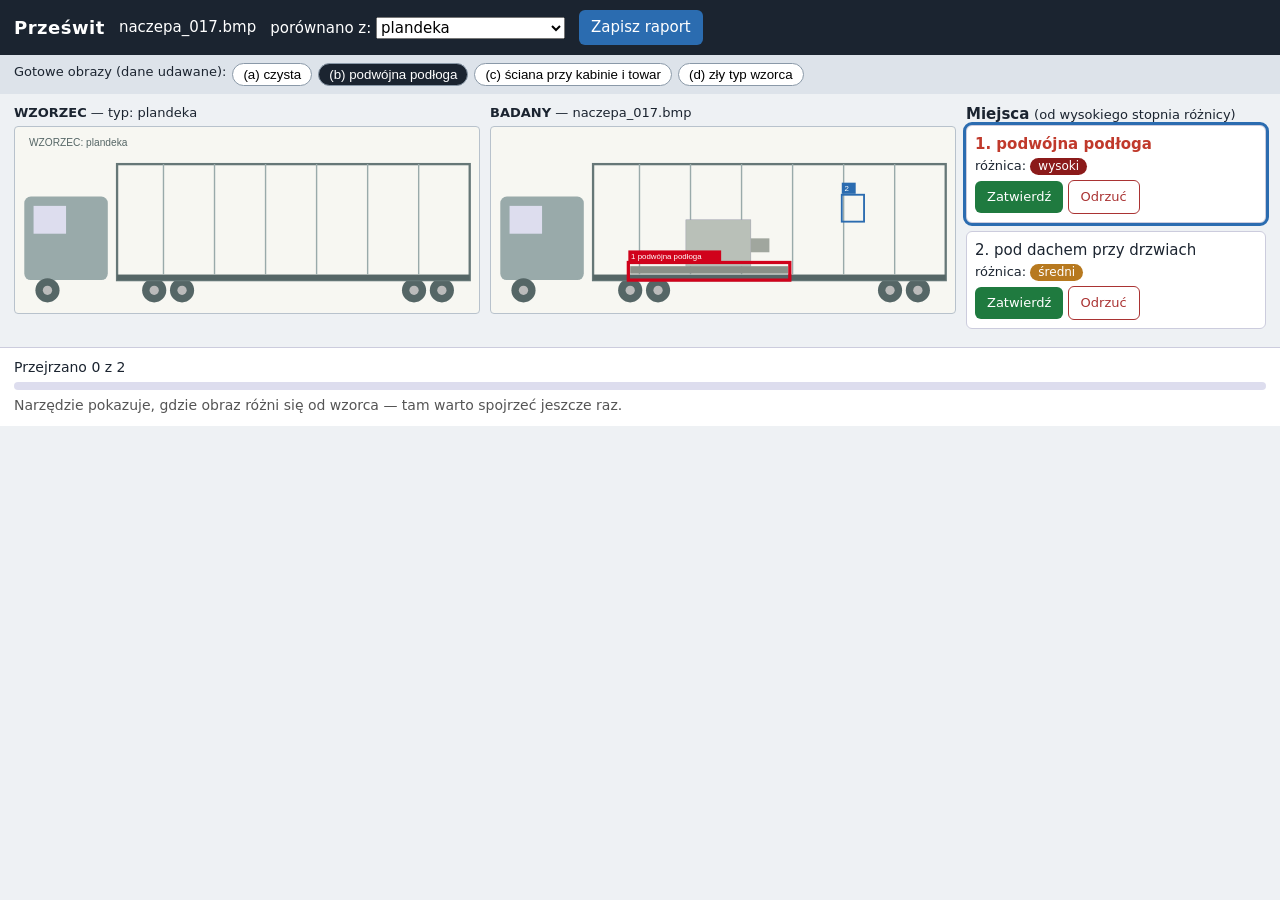
==== makieta/index.html @ 2e0f0852 "Makieta R1 (P31: wariant 3 + lista z boku, P30 A) Co-Authored-By: Claude Opus 5.5 <noreply@anthropic" ====
<!doctype html><html lang="pl"><head><meta charset="utf-8"><meta name="viewport" content="width=device-width,initial-scale=1"><title>Prześwit — makieta R1</title><link rel="stylesheet" href="warianty/wspolne.css"><script src="warianty/wspolne.js"></script>
<!-- R1 (P31, Artur 15:06): wariant 3 (wzorzec obok badanego) + lista miejsc z boku z wariantu 1; lista od wysokiego stopnia (P30 A). Dane udawane (spec §7.2). -->
<style>.uk{display:grid;grid-template-columns:1fr 1fr 300px;gap:10px;padding:10px 14px;align-items:start}
@media(max-width:1000px){.uk{grid-template-columns:1fr 1fr}.lista{grid-column:1/-1}}@media(max-width:640px){.uk{grid-template-columns:1fr}}
.tyt{font-size:13px;margin-bottom:4px}.st{display:inline-block;border-radius:10px;padding:0 8px;font-size:12px;color:#fff}
.st.wysoki{background:#8b1a1a}.st.średni{background:#b7791f}.st.niski{background:#718096}</style></head><body><div id="app"></div><script>
const RANGA = { wysoki: 0, "średni": 1, niski: 2 };
for (const o of Object.values(OBRAZY)) for (const t in o.miejsca) o.miejsca[t].sort((a, b) => RANGA[a.st] - RANGA[b.st]);
function rysuj() {
  const o = OBRAZY[S.obraz], ms = miejsca(); if (S.wyb >= ms.length) S.wyb = 0;
  document.getElementById("app").innerHTML = `<header><b>Prześwit</b><span>${o.plik}</span><span>${htmlTyp()}</span><button class="btn gl" onclick="raport()">Zapisz raport</button></header>${htmlObrazy()}
  <div class="uk"><div><div class="tyt"><b>WZORZEC</b> — typ: ${typ()}</div>${svgNaczepa(S.obraz, { wzorzec: true })}</div>
  <div><div class="tyt"><b>BADANY</b> — ${o.plik}</div>${svgNaczepa(S.obraz, { wybrane: S.wyb })}</div>
  <div class="lista"><b>Miejsca</b> <span style="font-size:13px">(od wysokiego stopnia różnicy)</span>
  ${ms.map((m, i) => `<div class="miejsce ${i === S.wyb ? "wyb" : ""}" onclick="if(event.target.tagName==='DIV'||event.target.tagName==='SPAN'){S.wyb=${i};rysuj()}"><span class="${m.strefa ? "ryzyko" : ""}">${i + 1}. ${nazwa(m)}</span><br><span style="font-size:13px">różnica: <span class="st ${m.st}">${m.st}</span></span>${htmlDecyzja(i)}</div>`).join("") || `<div class="pusto">Brak miejsc różnych od wzorca</div>`}</div></div>
  <div class="stopka">${htmlPasek()}${OSTR}</div>`;
}
rysuj();</script></body></html>
---- makieta/warianty/wspolne.css ----
*{box-sizing:border-box}body{margin:0;font:15px/1.4 system-ui,sans-serif;background:#eef1f4;color:#1b2430}
header{display:flex;flex-wrap:wrap;gap:8px 14px;align-items:center;padding:10px 14px;background:#1b2430;color:#fff}
header b{font-size:18px;letter-spacing:.5px}header select,header button{font:inherit}
.obrazy{display:flex;gap:6px;flex-wrap:wrap;padding:8px 14px;background:#dde3ea;font-size:13px}
.obrazy button{border:1px solid #8a99a8;background:#fff;border-radius:14px;padding:3px 10px;cursor:pointer}
.obrazy button.akt{background:#1b2430;color:#fff}
button{cursor:pointer}.btn{border:0;border-radius:6px;padding:7px 12px;font:inherit}
.zatw{background:#1f7a3f;color:#fff}.odrz{background:#fff;border:1px solid #a33;color:#a33}.gl{background:#2b6cb0;color:#fff}
svg.rtg{width:100%;height:auto;display:block;background:#f7f7f2;border:1px solid #b8c2cc;border-radius:4px}
.stopka{padding:10px 14px;background:#fff;border-top:1px solid #ccd;font-size:14px}
.pasek{height:8px;background:#dde;border-radius:4px;overflow:hidden;margin:4px 0 6px}.pasek i{display:block;height:100%;background:#1f7a3f}
.ostr{color:#555}.miejsce{border:1px solid #ccd;border-radius:6px;padding:8px;margin-bottom:8px;background:#fff}
.miejsce.wyb{outline:3px solid #2b6cb0}.ryzyko{color:#c0392b;font-weight:600}.dec{font-size:13px;margin-top:4px}
.modal{position:fixed;inset:0;background:#0008;display:flex;align-items:center;justify-content:center;padding:10px}
.modal>div{background:#fff;border-radius:8px;max-width:640px;width:100%;max-height:92vh;overflow:auto;padding:14px}
.modal input{width:100%;padding:6px;font:inherit;margin:2px 0 8px}.pusto{padding:30px;text-align:center;color:#1f7a3f;font-weight:600}
select.powod{font:inherit;margin-top:4px;max-width:100%}
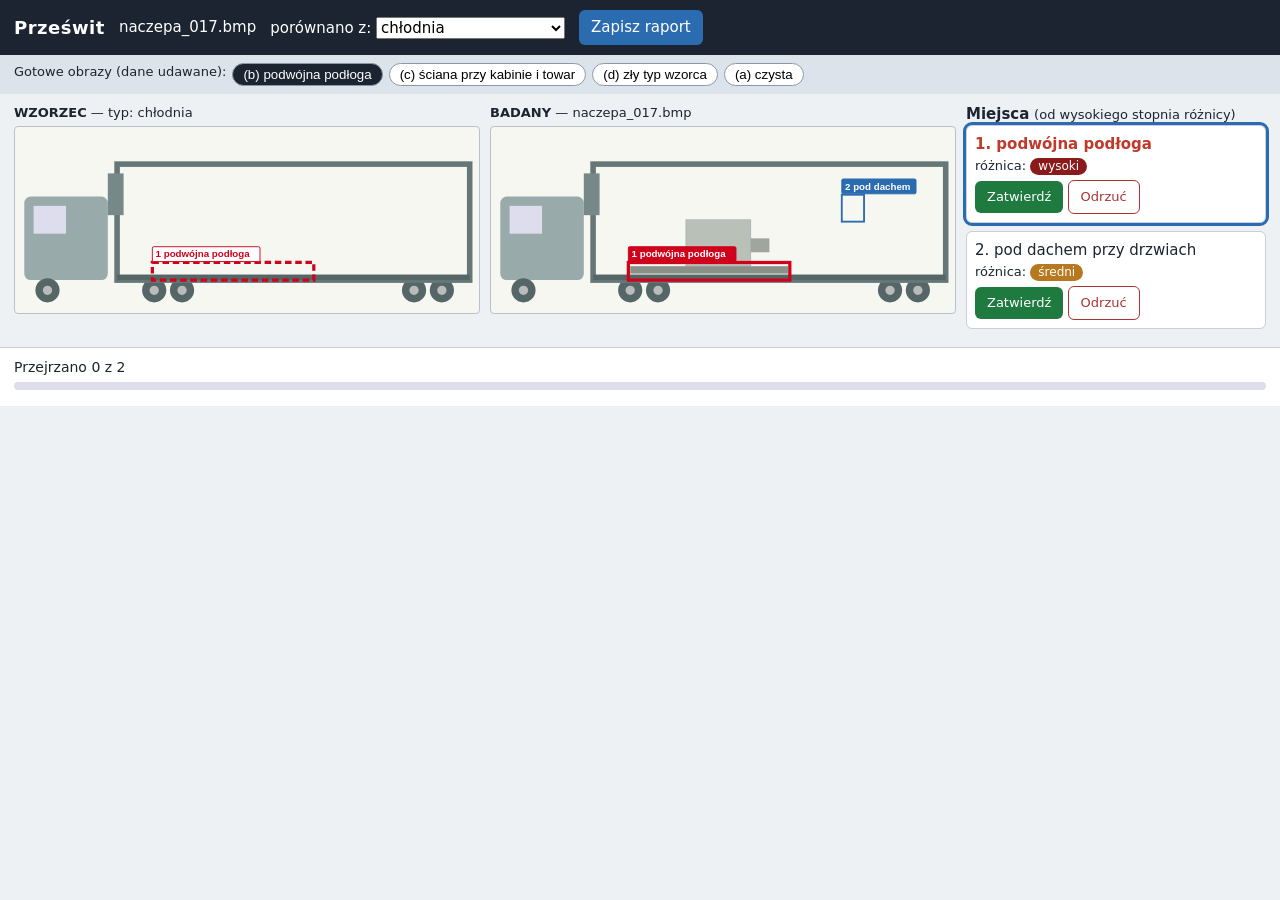
==== commit 622e60f8: "Makieta R2 (P32–P37, kolejność §7.3) Co-Authored-By: Claude Opus 5.5 <noreply@anthropic.com>" ====
--- a/makieta/index.html
+++ b/makieta/index.html
@@ -1,18 +1,16 @@
-<!doctype html><html lang="pl"><head><meta charset="utf-8"><meta name="viewport" content="width=device-width,initial-scale=1"><title>Prześwit — makieta R1</title><link rel="stylesheet" href="warianty/wspolne.css"><script src="warianty/wspolne.js"></script>
-<!-- R1 (P31, Artur 15:06): wariant 3 (wzorzec obok badanego) + lista miejsc z boku z wariantu 1; lista od wysokiego stopnia (P30 A). Dane udawane (spec §7.2). -->
+<!doctype html><html lang="pl"><head><meta charset="utf-8"><meta name="viewport" content="width=device-width,initial-scale=1"><title>Prześwit — makieta R2</title><link rel="stylesheet" href="r.css"><script src="r.js"></script>
+<!-- R1 (P31, Artur 15:06): wariant 3 (wzorzec obok badanego) + lista miejsc z boku z wariantu 1; lista od wysokiego stopnia (P30 A). R2: P32–P37 (Artur 15:13), kolejność obrazów §7.3. Dane udawane (spec §7.2). -->
 <style>.uk{display:grid;grid-template-columns:1fr 1fr 300px;gap:10px;padding:10px 14px;align-items:start}
 @media(max-width:1000px){.uk{grid-template-columns:1fr 1fr}.lista{grid-column:1/-1}}@media(max-width:640px){.uk{grid-template-columns:1fr}}
 .tyt{font-size:13px;margin-bottom:4px}.st{display:inline-block;border-radius:10px;padding:0 8px;font-size:12px;color:#fff}
 .st.wysoki{background:#8b1a1a}.st.średni{background:#b7791f}.st.niski{background:#718096}</style></head><body><div id="app"></div><script>
-const RANGA = { wysoki: 0, "średni": 1, niski: 2 };
-for (const o of Object.values(OBRAZY)) for (const t in o.miejsca) o.miejsca[t].sort((a, b) => RANGA[a.st] - RANGA[b.st]);
 function rysuj() {
   const o = OBRAZY[S.obraz], ms = miejsca(); if (S.wyb >= ms.length) S.wyb = 0;
   document.getElementById("app").innerHTML = `<header><b>Prześwit</b><span>${o.plik}</span><span>${htmlTyp()}</span><button class="btn gl" onclick="raport()">Zapisz raport</button></header>${htmlObrazy()}
-  <div class="uk"><div><div class="tyt"><b>WZORZEC</b> — typ: ${typ()}</div>${svgNaczepa(S.obraz, { wzorzec: true })}</div>
+  <div class="uk"><div><div class="tyt"><b>WZORZEC</b> — typ: ${typ()}</div>${svgNaczepa(S.obraz, { wzorzec: true, wybrane: S.wyb })}</div>
   <div><div class="tyt"><b>BADANY</b> — ${o.plik}</div>${svgNaczepa(S.obraz, { wybrane: S.wyb })}</div>
   <div class="lista"><b>Miejsca</b> <span style="font-size:13px">(od wysokiego stopnia różnicy)</span>
   ${ms.map((m, i) => `<div class="miejsce ${i === S.wyb ? "wyb" : ""}" onclick="if(event.target.tagName==='DIV'||event.target.tagName==='SPAN'){S.wyb=${i};rysuj()}"><span class="${m.strefa ? "ryzyko" : ""}">${i + 1}. ${nazwa(m)}</span><br><span style="font-size:13px">różnica: <span class="st ${m.st}">${m.st}</span></span>${htmlDecyzja(i)}</div>`).join("") || `<div class="pusto">Brak miejsc różnych od wzorca</div>`}</div></div>
-  <div class="stopka">${htmlPasek()}${OSTR}</div>`;
+  <div class="stopka">${htmlPasek()}</div>`;
 }
 rysuj();</script></body></html>
--- a/makieta/r.css
+++ b/makieta/r.css
@@ -0,0 +1,18 @@
+*{box-sizing:border-box}body{margin:0;font:15px/1.4 system-ui,sans-serif;background:#eef1f4;color:#1b2430}
+header{display:flex;flex-wrap:wrap;gap:8px 14px;align-items:center;padding:10px 14px;background:#1b2430;color:#fff}
+header b{font-size:18px;letter-spacing:.5px}header select,header button{font:inherit}
+.obrazy{display:flex;gap:6px;flex-wrap:wrap;padding:8px 14px;background:#dde3ea;font-size:13px}
+.obrazy button{border:1px solid #8a99a8;background:#fff;border-radius:14px;padding:3px 10px;cursor:pointer}
+.obrazy button.akt{background:#1b2430;color:#fff}
+button{cursor:pointer}.btn{border:0;border-radius:6px;padding:7px 12px;font:inherit}
+.zatw{background:#1f7a3f;color:#fff}.odrz{background:#fff;border:1px solid #a33;color:#a33}.gl{background:#2b6cb0;color:#fff}
+svg.rtg{width:100%;height:auto;display:block;background:#f7f7f2;border:1px solid #b8c2cc;border-radius:4px}
+.stopka{padding:10px 14px;background:#fff;border-top:1px solid #ccd;font-size:14px}
+.pasek{height:8px;background:#dde;border-radius:4px;overflow:hidden;margin:4px 0 6px}.pasek i{display:block;height:100%;background:#1f7a3f}
+.ostr{color:#555}.miejsce{border:1px solid #ccd;border-radius:6px;padding:8px;margin-bottom:8px;background:#fff}
+.miejsce.wyb{outline:3px solid #2b6cb0}.ryzyko{color:#c0392b;font-weight:600}.dec{font-size:13px;margin-top:4px}
+.modal{position:fixed;inset:0;background:#0008;display:flex;align-items:center;justify-content:center;padding:10px}
+.modal>div{background:#fff;border-radius:8px;max-width:640px;width:100%;max-height:92vh;overflow:auto;padding:14px}
+.modal input{width:100%;padding:6px;font:inherit;margin:2px 0 8px}.pusto{padding:30px;text-align:center;color:#1f7a3f;font-weight:600}
+select.powod{font:inherit;margin-top:4px;max-width:100%}
+.szt{color:#a33;font-size:13px}
